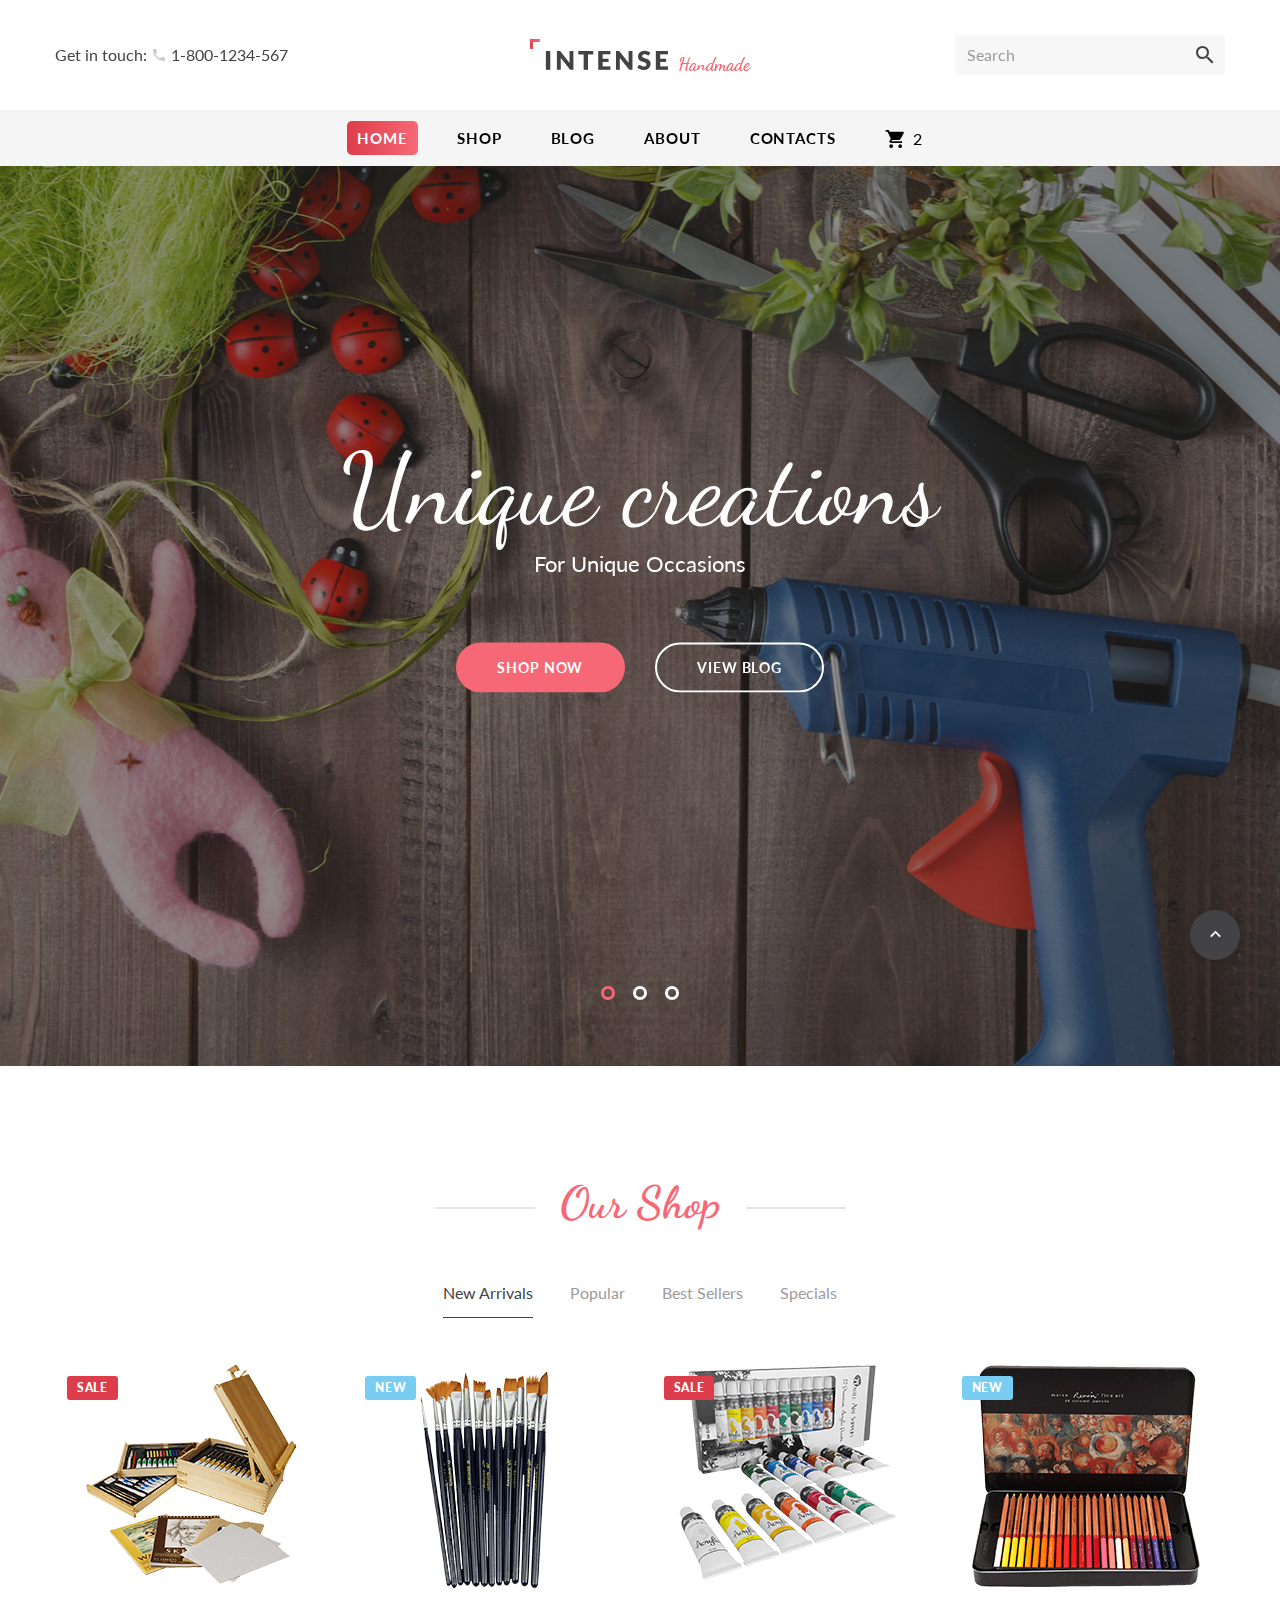
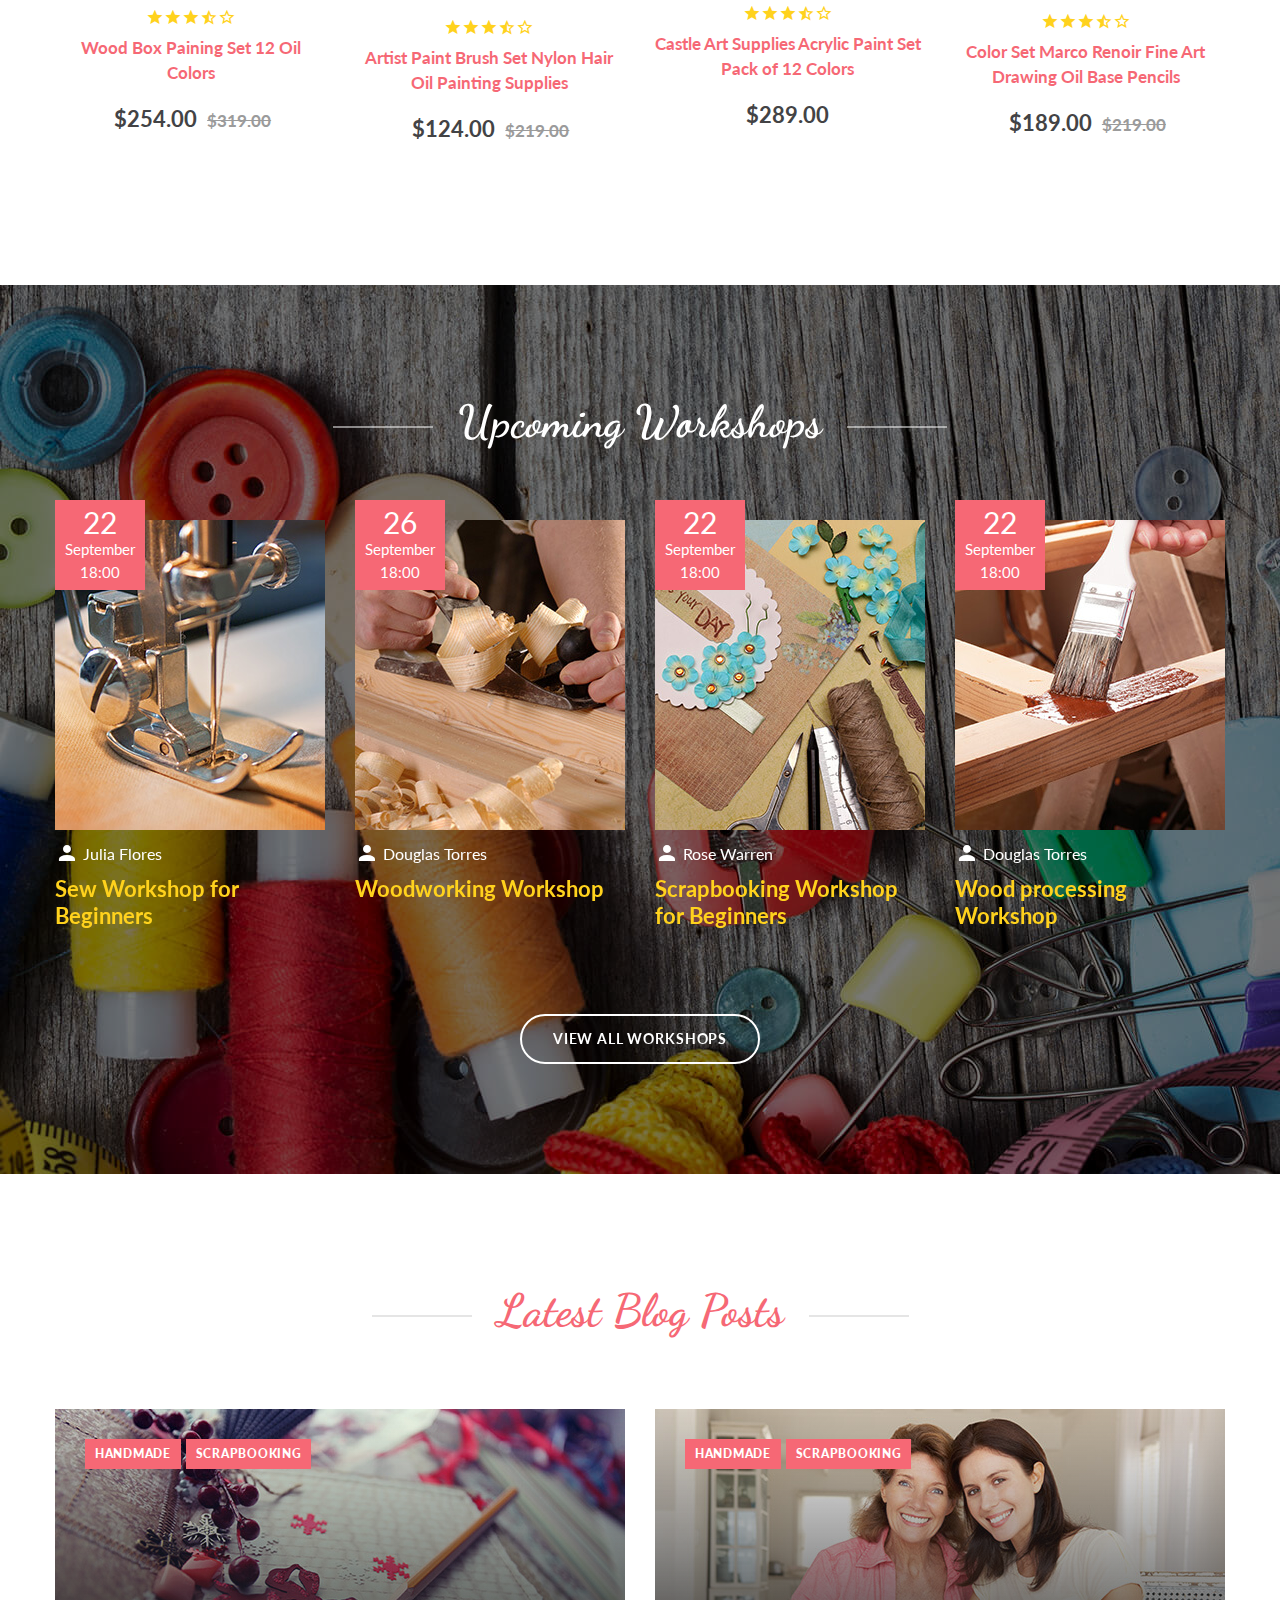
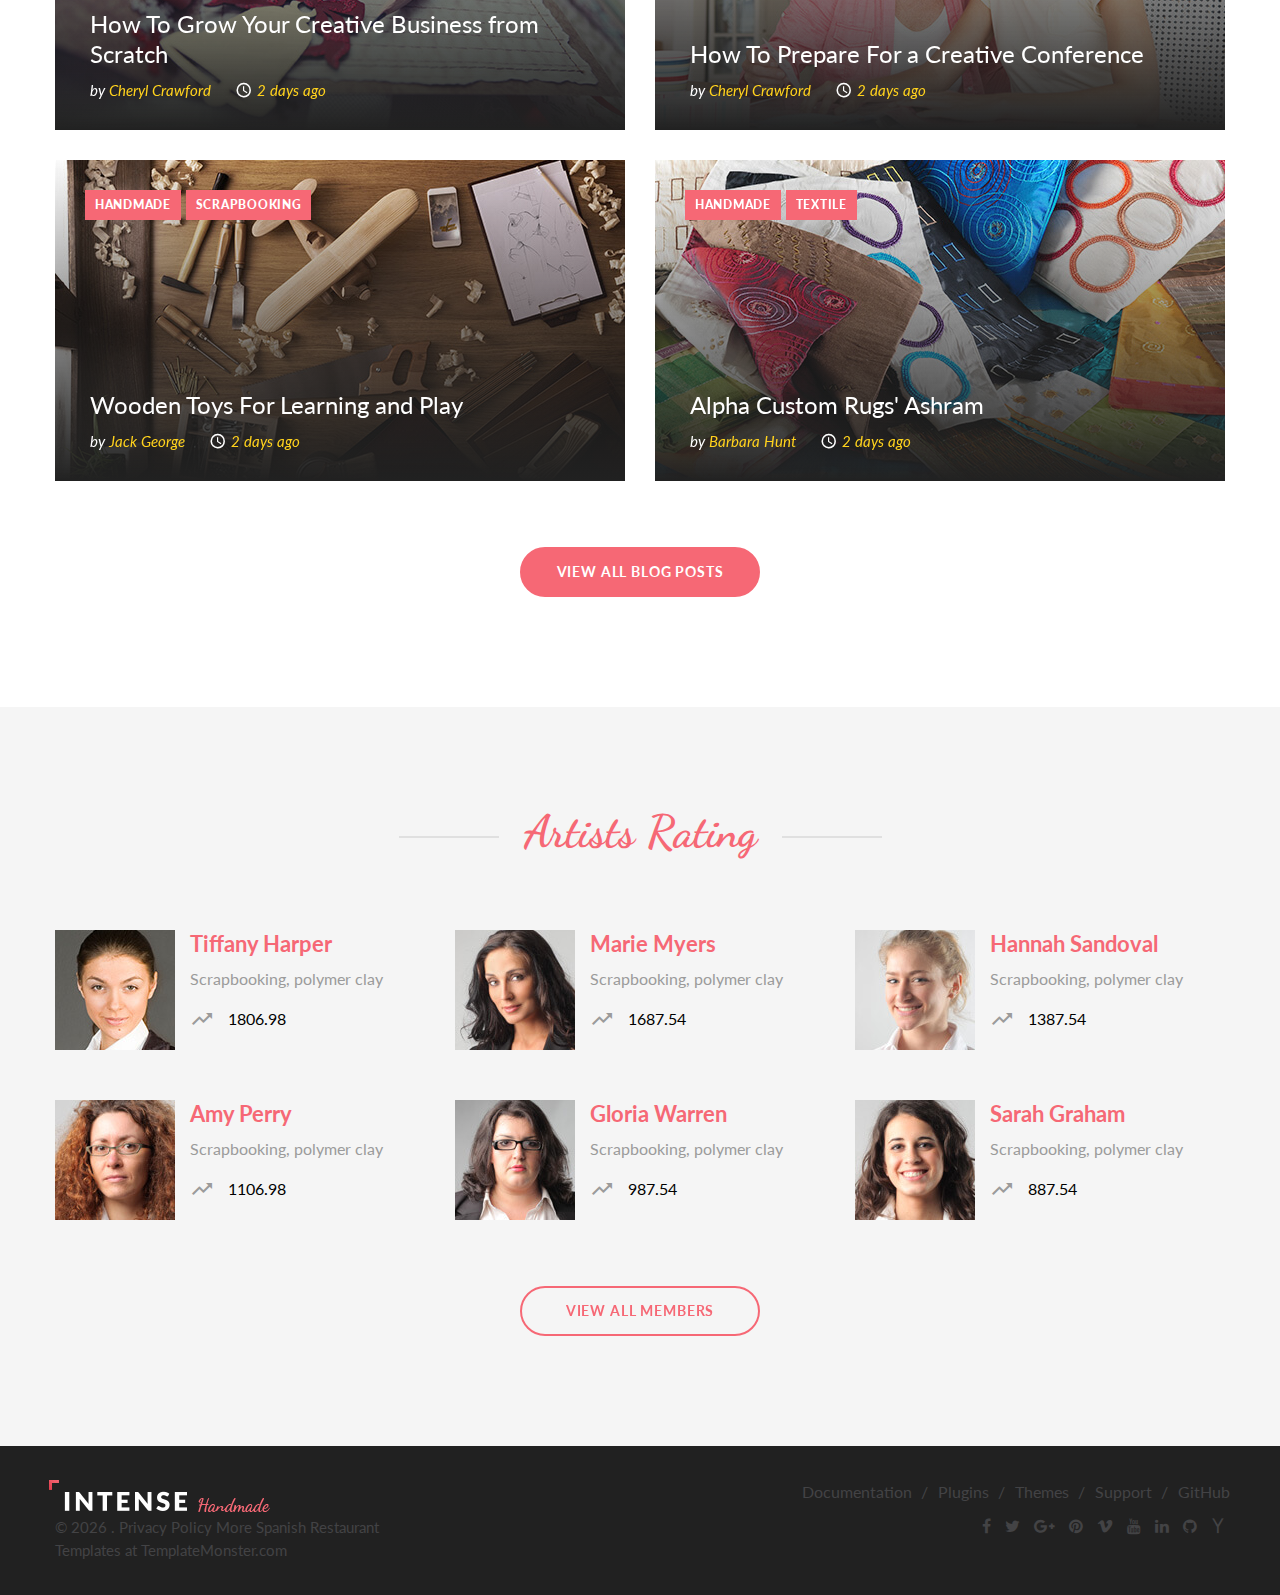
==== sandbox/public/ecommerce/index.html @ 464f5c00 "Add ecommerce sandbox template." ====
<!DOCTYPE html>
<html class="wide wow-animation smoothscroll scrollTo" lang="en">
  <head>
    <!-- Site Title-->
    <title>Intense Handmade</title>
    <meta charset="utf-8" />
    <meta name="format-detection" content="telephone=no" />
    <meta
      name="viewport"
      content="width=device-width, height=device-height, initial-scale=1.0, maximum-scale=1.0, user-scalable=0"
    />
    <meta http-equiv="X-UA-Compatible" content="IE=Edge" />
    <meta name="keywords" content="Intense web design multipurpose template" />
    <meta name="date" content="Apr 26" />

    <link rel="icon" href="images/favicon.ico" type="image/x-icon" />
    <!-- Stylesheets-->
    <link
      rel="stylesheet"
      type="text/css"
      href="//fonts.googleapis.com/css?family=Dancing+Script:700%7CLato:300,300italic,400,700,900"
    />
    <link rel="stylesheet" href="css/style.css" />
    <!--[if lt IE 10]>
      <div
        style="background: #212121; padding: 10px 0; box-shadow: 3px 3px 5px 0 rgba(0,0,0,.3); clear: both; text-align:center; position: relative; z-index:1;"
      >
        <a href="http://windows.microsoft.com/en-US/internet-explorer/"
          ><img
            src="images/ie8-panel/warning_bar_0000_us.jpg"
            border="0"
            height="42"
            width="820"
            alt="You are using an outdated browser. For a faster, safer browsing experience, upgrade for free today."
        /></a>
      </div>
      <script src="js/html5shiv.min.js"></script>
    <![endif]-->
  </head>
  <body>
    <!-- Page-->
    <div class="page text-center">
      <!-- Page Header-->
      <header class="page-head">
        <!-- RD Navbar Transparent-->
        <div class="rd-navbar-wrap">
          <nav
            class="rd-navbar rd-navbar-logo-center rd-navbar-light"
            data-md-device-layout="rd-navbar-fixed"
            data-lg-device-layout="rd-navbar-static"
            data-lg-stick-up-offset="110px"
            data-lg-auto-height="true"
            data-md-layout="rd-navbar-fixed"
            data-lg-layout="rd-navbar-static"
            data-lg-stick-up="true"
          >
            <div class="rd-navbar-inner">
              <div class="container">
                <div
                  class="rd-navbar-top-block range range-lg-center range-lg-middle"
                >
                  <div class="cell-lg-3">
                    <p class="veil reveal-lg-block">
                      Get in touch: <span class="mdi mdi-phone"></span>
                      <a href="callto:#">1-800-1234-567</a>
                    </p>
                  </div>
                  <div class="cell-lg-6 text-center">
                    <!--Navbar Brand-->
                    <div class="rd-navbar-brand">
                      <a href="../index.html"
                        ><img
                          width="221"
                          height="32"
                          src="images/logo-dark.png"
                          alt=""
                      /></a>
                    </div>
                  </div>
                  <div class="cell-lg-3">
                    <div class="form-search-wrap">
                      <!-- RD Search Form-->
                      <form
                        class="form-search rd-search"
                        action="search-results.html"
                        method="GET"
                      >
                        <div class="form-group">
                          <label
                            class="form-label form-search-label form-label-sm"
                            for="rd-navbar-form-search-widget"
                            >Search</label
                          >
                          <input
                            class="form-search-input input-sm form-control form-control-gray-lightest input-sm"
                            id="rd-navbar-form-search-widget"
                            type="text"
                            name="s"
                            autocomplete="off"
                          />
                        </div>
                        <button class="form-search-submit" type="submit">
                          <span class="mdi mdi-magnify"></span>
                        </button>
                      </form>
                    </div>
                  </div>
                </div>
                <!-- RD Navbar Panel-->
                <div class="rd-navbar-panel">
                  <!-- RD Navbar Toggle-->
                  <button
                    class="rd-navbar-toggle"
                    data-rd-navbar-toggle=".rd-navbar, .rd-navbar-nav-wrap"
                  >
                    <span></span>
                  </button>
                  <!-- RD Navbar Top Panel Toggle-->
                  <button
                    class="rd-navbar-search-toggle"
                    data-rd-navbar-toggle=".rd-navbar, .form-search-wrap"
                  >
                    <span></span>
                  </button>
                </div>
              </div>
              <div class="rd-navbar-menu-wrap">
                <div class="container">
                  <div class="rd-navbar-nav-wrap">
                    <div class="rd-navbar-mobile-scroll">
                      <!--Navbar Brand Mobile-->
                      <div class="rd-navbar-mobile-brand">
                        <a href="../index.html"
                          ><img
                            width="221"
                            height="32"
                            src="images/logo-dark.png"
                            alt=""
                        /></a>
                      </div>
                      <!-- RD Navbar Nav-->
                      <ul class="rd-navbar-nav">
                        <li class="active">
                          <a href="index.html"><span>Home</span></a>
                        </li>
                        <li>
                          <a href="shop.html"><span>Shop</span></a>
                          <ul class="rd-navbar-dropdown">
                            <li>
                              <a href="single-product.html"
                                ><span class="text-middle"
                                  >Single Product</span
                                ></a
                              >
                            </li>
                            <li>
                              <a href="checkout.html"
                                ><span class="text-middle">Checkout</span></a
                              >
                            </li>
                          </ul>
                        </li>
                        <li>
                          <a href="blog.html"><span>Blog</span></a>
                          <ul class="rd-navbar-dropdown">
                            <li>
                              <a href="blog-single-post.html"
                                ><span class="text-middle"
                                  >Single Blog Post</span
                                ></a
                              >
                            </li>
                            <li>
                              <a href="search-results.html"
                                ><span class="text-middle"
                                  >Search Results</span
                                ></a
                              >
                            </li>
                          </ul>
                        </li>
                        <li>
                          <a href="about-us.html"><span>About</span></a>
                        </li>
                        <li>
                          <a href="contacts.html"><span>Contacts</span></a>
                        </li>
                        <li class="cart">
                          <a href="shop.html"
                            ><span class="icon mdi mdi-cart text-middle"></span
                            ><span class="cart-text">Cart</span
                            ><span
                              class="cart-count big text-middle text-regular"
                              >2</span
                            ></a
                          >
                          <div
                            class="rd-navbar-dropdown rd-navbar-cart-dropdown"
                          >
                            <!--RD Navbar shop-->
                            <div class="rd-navbar-cart-wrap">
                              <ul class="rd-navbar-list-products">
                                <li>
                                  <div class="rd-navbar-product-image">
                                    <img
                                      src="images/product-02-60x60.png"
                                      alt=""
                                    />
                                  </div>
                                  <div class="rd-navbar-product-caption">
                                    <h6 class="rd-navbar-product-title">
                                      <a href="single-product.html"
                                        >Artist Paint Brush Set Nylon Hair Oil
                                        Painting Supplies</a
                                      >
                                    </h6>
                                    <p class="rd-navbar-product-price">
                                      $124.00
                                    </p>
                                  </div>
                                  <a
                                    class="mdi mdi-window-close rd-navbar-product-remove"
                                    href="#"
                                  ></a>
                                </li>
                                <li>
                                  <div class="rd-navbar-product-image">
                                    <img
                                      src="images/product-07-60x60.png"
                                      alt=""
                                    />
                                  </div>
                                  <div class="rd-navbar-product-caption">
                                    <h6 class="rd-navbar-product-title">
                                      <a href="single-product.html"
                                        >Marco 72 Colors Art Drawing Oil Base
                                        Pencils-Set</a
                                      >
                                    </h6>
                                    <p class="rd-navbar-product-price">
                                      $189.00
                                    </p>
                                  </div>
                                  <a
                                    class="mdi mdi-window-close rd-navbar-product-remove"
                                    href="#"
                                  ></a>
                                </li>
                              </ul>
                              <div class="rd-navbar-cart-total">
                                <h6 class="rd-navbar-cart-total-title">
                                  Cart subtotal
                                </h6>
                                <span class="rd-navbar-cart-total-price"
                                  >$313.00</span
                                >
                              </div>
                              <div class="text-center">
                                <a
                                  class="btn btn-rect btn-sm btn-primary btn-icon btn-icon-left"
                                  href="checkout.html"
                                  ><span class="icon mdi mdi-lock"></span>Go to
                                  checkout</a
                                >
                              </div>
                            </div>
                          </div>
                        </li>
                      </ul>
                    </div>
                  </div>
                </div>
              </div>
            </div>
          </nav>
        </div>
        <!-- Swiper-->
        <section class="section-relative">
          <div
            class="swiper-container swiper-slider"
            data-loop="true"
            data-autoplay="true"
            data-slide-effect="fade"
            data-height="100vh"
            data-dragable="false"
            data-min-height="480px"
            data-dots="true"
          >
            <div class="swiper-wrapper">
              <div
                class="swiper-slide swiper-slide-overlay-disable swiper-slide-center"
                data-slide-bg="images/home-01-1920x1028.jpg"
              ></div>
              <div
                class="swiper-slide swiper-slide-overlay-disable swiper-slide-center"
                data-slide-bg="images/home-02-1920x1028.jpg"
              ></div>
              <div
                class="swiper-slide swiper-slide-overlay-disable swiper-slide-center"
                data-slide-bg="images/home-03-1920x1028.jpg"
              ></div>
            </div>
            <!-- Swiper Pagination-->
            <div class="swiper-pagination swiper-pagination-type-2"></div>
          </div>
          <div class="section-center-absolute">
            <div class="text-extra-big text-white font-accent">
              Unique creations
            </div>
            <h5 class="text-regular text-white offset-top-10">
              For Unique Occasions
            </h5>
            <div class="shell offset-top-41 offset-sm-top-66">
              <div class="range range-xs-center">
                <div class="cell-sm-6 cell-md-5 cell-lg-4 cell-xl-5">
                  <a
                    class="btn btn-block btn-primary btn-ellipse"
                    href="shop.html"
                    >shop now</a
                  >
                </div>
                <div
                  class="cell-sm-6 cell-md-5 cell-lg-4 cell-xl-5 offset-top-20 offset-sm-top-0"
                >
                  <a
                    class="btn btn-block btn-default btn-ellipse btn-anis-effect"
                    href="blog.html"
                    >view blog</a
                  >
                </div>
              </div>
            </div>
          </div>
        </section>
      </header>
      <!-- Page Content-->
      <main class="page-content">
        <!-- Our Shop-->
        <section class="section-98 section-sm-top-110 section-sm-bottom-124">
          <div class="shell">
            <h1 class="text-between">Our Shop</h1>
            <div class="offset-top-30">
              <!-- Tabs Classic-->
              <!-- Responsive-tabs-->
              <div
                class="responsive-tabs responsive-tabs-classic"
                data-type="horizontal"
              >
                <ul
                  class="resp-tabs-list tabs-1 text-center tabs-group-default"
                  data-group="tabs-group-default"
                >
                  <li>New Arrivals</li>
                  <li>Popular</li>
                  <li>Best Sellers</li>
                  <li>Specials</li>
                </ul>
                <div
                  class="resp-tabs-container text-left tabs-group-default"
                  data-group="tabs-group-default"
                >
                  <!-- First Tab-->
                  <div>
                    <div class="range">
                      <!-- Owl First Slide-->
                      <div class="cell-sm-6 cell-md-3">
                        <!-- Product-->
                        <div class="product product-grid product-grid-type-2">
                          <!-- Product Image-->
                          <div class="product-image">
                            <img
                              class="img-responsive product-image-area"
                              src="images/product-01-210x210.png"
                              alt=""
                            />
                            <!-- Product Label--><span
                              class="product-label label-custom label-lg-custom label-rounded-custom label-danger"
                              >Sale</span
                            >
                          </div>
                          <!-- Product Rating-->
                          <div class="product-rating offset-top-20">
                            <span class="mdi mdi-star"></span
                            ><span class="mdi mdi-star"></span
                            ><span class="mdi mdi-star"></span
                            ><span class="mdi mdi-star-half"></span
                            ><span class="mdi mdi-star-outline"></span>
                          </div>
                          <!-- Product Title-->
                          <div class="product-title offset-top-4 text-primary">
                            <a class="big" href="single-product.html"
                              >Wood Box Paining Set 12 Oil Colors</a
                            >
                          </div>
                          <!-- Product price-->
                          <div class="product-price text-bold offset-top-20">
                            <span class="h5 product-price-new">$254.00</span
                            ><span class="product-price-old text-dark"
                              >$319.00</span
                            >
                          </div>
                          <div class="product-block-hover">
                            <!-- Product Add To cart--><a
                              class="btn btn-icon btn-icon-left btn-primary product-btn btn-ellipse offset-top-20"
                              href="#"
                              onclick="addToCart('UGG-BB-PUR-06');"
                              ><span class="icon mdi mdi-cart"></span>Add to
                              Cart</a
                            >
                          </div>
                        </div>
                      </div>
                      <div
                        class="cell-sm-6 cell-md-3 offset-top-41 offset-sm-top-0"
                      >
                        <!-- Product-->
                        <div class="product product-grid product-grid-type-2">
                          <!-- Product Image-->
                          <div class="product-image">
                            <img
                              class="img-responsive product-image-area"
                              src="images/product-02-232x229.png"
                              alt=""
                            />
                            <!-- Product Label--><span
                              class="product-label label-custom label-lg-custom label-rounded-custom label-info"
                              >New</span
                            >
                          </div>
                          <!-- Product Rating-->
                          <div class="product-rating offset-top-20">
                            <span class="mdi mdi-star"></span
                            ><span class="mdi mdi-star"></span
                            ><span class="mdi mdi-star"></span
                            ><span class="mdi mdi-star-half"></span
                            ><span class="mdi mdi-star-outline"></span>
                          </div>
                          <!-- Product Title-->
                          <div class="product-title offset-top-4 text-primary">
                            <a class="big" href="single-product.html"
                              >Artist Paint Brush Set Nylon Hair Oil Painting
                              Supplies</a
                            >
                          </div>
                          <!-- Product price-->
                          <div class="product-price text-bold offset-top-20">
                            <span class="h5 product-price-new">$124.00</span
                            ><span class="product-price-old text-dark"
                              >$219.00</span
                            >
                          </div>
                          <div class="product-block-hover">
                            <!-- Product Add To cart--><a
                              class="btn btn-icon btn-icon-left btn-primary product-btn btn-ellipse offset-top-20"
                              href="#"
                              onclick="addToCart('TRE-FD-SDE-89');"
                              ><span class="icon mdi mdi-cart"></span>Add to
                              Cart</a
                            >
                          </div>
                        </div>
                      </div>
                      <div
                        class="cell-sm-6 cell-md-3 offset-top-41 offset-md-top-0"
                      >
                        <!-- Product-->
                        <div class="product product-grid product-grid-type-2">
                          <!-- Product Image-->
                          <div class="product-image">
                            <img
                              class="img-responsive product-image-area"
                              src="images/product-03-217x215.png"
                              alt=""
                            />
                            <!-- Product Label--><span
                              class="product-label label-custom label-lg-custom label-rounded-custom label-danger"
                              >Sale</span
                            >
                          </div>
                          <!-- Product Rating-->
                          <div class="product-rating offset-top-20">
                            <span class="mdi mdi-star"></span
                            ><span class="mdi mdi-star"></span
                            ><span class="mdi mdi-star"></span
                            ><span class="mdi mdi-star-half"></span
                            ><span class="mdi mdi-star-outline"></span>
                          </div>
                          <!-- Product Title-->
                          <div class="product-title offset-top-4 text-primary">
                            <a class="big" href="single-product.html"
                              >Castle Art Supplies Acrylic Paint Set Pack of 12
                              Colors</a
                            >
                          </div>
                          <!-- Product price-->
                          <div class="product-price text-bold offset-top-20">
                            <span class="h5">$289.00</span>
                          </div>
                          <div class="product-block-hover">
                            <!-- Product Add To cart--><a
                              class="btn btn-icon btn-icon-left btn-primary product-btn btn-ellipse offset-top-20"
                              href="#"
                              onclick="addToCart('GDT-SS-HWU-23');"
                              ><span class="icon mdi mdi-cart"></span>Add to
                              Cart</a
                            >
                          </div>
                        </div>
                      </div>
                      <div
                        class="cell-sm-6 cell-md-3 offset-top-41 offset-md-top-0"
                      >
                        <!-- Product-->
                        <div class="product product-grid product-grid-type-2">
                          <!-- Product Image-->
                          <div class="product-image">
                            <img
                              class="img-responsive product-image-area"
                              src="images/product-04-229x223.png"
                              alt=""
                            />
                            <!-- Product Label--><span
                              class="product-label label-custom label-lg-custom label-rounded-custom label-info"
                              >New</span
                            >
                          </div>
                          <!-- Product Rating-->
                          <div class="product-rating offset-top-20">
                            <span class="mdi mdi-star"></span
                            ><span class="mdi mdi-star"></span
                            ><span class="mdi mdi-star"></span
                            ><span class="mdi mdi-star-half"></span
                            ><span class="mdi mdi-star-outline"></span>
                          </div>
                          <!-- Product Title-->
                          <div class="product-title offset-top-4 text-primary">
                            <a class="big" href="single-product.html"
                              >Color Set Marco Renoir Fine Art Drawing Oil Base
                              Pencils</a
                            >
                          </div>
                          <!-- Product price-->
                          <div class="product-price text-bold offset-top-20">
                            <span class="h5 product-price-new">$189.00</span
                            ><span class="product-price-old text-dark"
                              >$219.00</span
                            >
                          </div>
                          <div class="product-block-hover">
                            <!-- Product Add To cart--><a
                              class="btn btn-icon btn-icon-left btn-primary product-btn btn-ellipse offset-top-20"
                              href="#"
                              onclick="addToCart('TRE-FD-SDE-89');"
                              ><span class="icon mdi mdi-cart"></span>Add to
                              Cart</a
                            >
                          </div>
                        </div>
                      </div>
                    </div>
                  </div>
                  <div>
                    <div class="range">
                      <div class="cell-sm-6 cell-md-3">
                        <!-- Product-->
                        <div class="product product-grid product-grid-type-2">
                          <!-- Product Image-->
                          <div class="product-image">
                            <img
                              class="img-responsive product-image-area"
                              src="images/product-04-229x223.png"
                              alt=""
                            />
                            <!-- Product Label--><span
                              class="product-label label-custom label-lg-custom label-rounded-custom label-info"
                              >New</span
                            >
                          </div>
                          <!-- Product Rating-->
                          <div class="product-rating offset-top-20">
                            <span class="mdi mdi-star"></span
                            ><span class="mdi mdi-star"></span
                            ><span class="mdi mdi-star"></span
                            ><span class="mdi mdi-star-half"></span
                            ><span class="mdi mdi-star-outline"></span>
                          </div>
                          <!-- Product Title-->
                          <div class="product-title offset-top-4 text-primary">
                            <a class="big" href="single-product.html"
                              >Color Set Marco Renoir Fine Art Drawing Oil Base
                              Pencils</a
                            >
                          </div>
                          <!-- Product price-->
                          <div class="product-price text-bold offset-top-20">
                            <span class="h5 product-price-new">$189.00</span
                            ><span class="product-price-old text-dark"
                              >$219.00</span
                            >
                          </div>
                          <div class="product-block-hover">
                            <!-- Product Add To cart--><a
                              class="btn btn-icon btn-icon-left btn-primary product-btn btn-ellipse offset-top-20"
                              href="#"
                              onclick="addToCart('SDS-QW-LJH-12');"
                              ><span class="icon mdi mdi-cart"></span>Add to
                              Cart</a
                            >
                          </div>
                        </div>
                      </div>
                      <div
                        class="cell-sm-6 cell-md-3 offset-top-41 offset-sm-top-0"
                      >
                        <!-- Product-->
                        <div class="product product-grid product-grid-type-2">
                          <!-- Product Image-->
                          <div class="product-image">
                            <img
                              class="img-responsive product-image-area"
                              src="images/product-02-232x229.png"
                              alt=""
                            />
                            <!-- Product Label--><span
                              class="product-label label-custom label-lg-custom label-rounded-custom label-info"
                              >New</span
                            >
                          </div>
                          <!-- Product Rating-->
                          <div class="product-rating offset-top-20">
                            <span class="mdi mdi-star"></span
                            ><span class="mdi mdi-star"></span
                            ><span class="mdi mdi-star"></span
                            ><span class="mdi mdi-star-half"></span
                            ><span class="mdi mdi-star-outline"></span>
                          </div>
                          <!-- Product Title-->
                          <div class="product-title offset-top-4 text-primary">
                            <a class="big" href="single-product.html"
                              >Artist Paint Brush Set Nylon Hair Oil Painting
                              Supplies</a
                            >
                          </div>
                          <!-- Product price-->
                          <div class="product-price text-bold offset-top-20">
                            <span class="h5 product-price-new">$124.00</span
                            ><span class="product-price-old text-dark"
                              >$219.00</span
                            >
                          </div>
                          <div class="product-block-hover">
                            <!-- Product Add To cart--><a
                              class="btn btn-icon btn-icon-left btn-primary product-btn btn-ellipse offset-top-20"
                              href="#"
                              onclick="addToCart('NND-WW-QW-345');"
                              ><span class="icon mdi mdi-cart"></span>Add to
                              Cart</a
                            >
                          </div>
                        </div>
                      </div>
                    </div>
                  </div>
                  <div>
                    <div class="range">
                      <div class="cell-sm-6 cell-md-3">
                        <!-- Product-->
                        <div class="product product-grid product-grid-type-2">
                          <!-- Product Image-->
                          <div class="product-image">
                            <img
                              class="img-responsive product-image-area"
                              src="images/product-01-210x210.png"
                              alt=""
                            />
                            <!-- Product Label--><span
                              class="product-label label-custom label-lg-custom label-rounded-custom label-danger"
                              >Sale</span
                            >
                          </div>
                          <!-- Product Rating-->
                          <div class="product-rating offset-top-20">
                            <span class="mdi mdi-star"></span
                            ><span class="mdi mdi-star"></span
                            ><span class="mdi mdi-star"></span
                            ><span class="mdi mdi-star-half"></span
                            ><span class="mdi mdi-star-outline"></span>
                          </div>
                          <!-- Product Title-->
                          <div class="product-title offset-top-4 text-primary">
                            <a class="big" href="single-product.html"
                              >Wood Box Paining Set 12 Oil Colors</a
                            >
                          </div>
                          <!-- Product price-->
                          <div class="product-price text-bold offset-top-20">
                            <span class="h5 product-price-new">$254.00</span
                            ><span class="product-price-old text-dark"
                              >$319.00</span
                            >
                          </div>
                          <div class="product-block-hover">
                            <!-- Product Add To cart--><a
                              class="btn btn-icon btn-icon-left btn-primary product-btn btn-ellipse offset-top-20"
                              href="#"
                              onclick="addToCart('FFD-LK-AA-55');"
                              ><span class="icon mdi mdi-cart"></span>Add to
                              Cart</a
                            >
                          </div>
                        </div>
                      </div>
                      <div
                        class="cell-sm-6 cell-md-3 offset-top-41 offset-sm-top-0"
                      >
                        <!-- Product-->
                        <div class="product product-grid product-grid-type-2">
                          <!-- Product Image-->
                          <div class="product-image">
                            <img
                              class="img-responsive product-image-area"
                              src="images/product-03-217x215.png"
                              alt=""
                            />
                            <!-- Product Label--><span
                              class="product-label label-custom label-lg-custom label-rounded-custom label-danger"
                              >Sale</span
                            >
                          </div>
                          <!-- Product Rating-->
                          <div class="product-rating offset-top-20">
                            <span class="mdi mdi-star"></span
                            ><span class="mdi mdi-star"></span
                            ><span class="mdi mdi-star"></span
                            ><span class="mdi mdi-star-half"></span
                            ><span class="mdi mdi-star-outline"></span>
                          </div>
                          <!-- Product Title-->
                          <div class="product-title offset-top-4 text-primary">
                            <a class="big" href="single-product.html"
                              >Castle Art Supplies Acrylic Paint Set Pack of 12
                              Colors</a
                            >
                          </div>
                          <!-- Product price-->
                          <div class="product-price text-bold offset-top-20">
                            <span class="h5">$289.00</span>
                          </div>
                          <div class="product-block-hover">
                            <!-- Product Add To cart--><a
                              class="btn btn-icon btn-icon-left btn-primary product-btn btn-ellipse offset-top-20"
                              href="#"
                              onclick="addToCart('GHH-LI-MM-124');"
                              ><span class="icon mdi mdi-cart"></span>Add to
                              Cart</a
                            >
                          </div>
                        </div>
                      </div>
                    </div>
                  </div>
                  <div>
                    <div class="range">
                      <div class="cell-sm-6 cell-md-3">
                        <!-- Product-->
                        <div class="product product-grid product-grid-type-2">
                          <!-- Product Image-->
                          <div class="product-image">
                            <img
                              class="img-responsive product-image-area"
                              src="images/product-02-232x229.png"
                              alt=""
                            />
                            <!-- Product Label--><span
                              class="product-label label-custom label-lg-custom label-rounded-custom label-info"
                              >New</span
                            >
                          </div>
                          <!-- Product Rating-->
                          <div class="product-rating offset-top-20">
                            <span class="mdi mdi-star"></span
                            ><span class="mdi mdi-star"></span
                            ><span class="mdi mdi-star"></span
                            ><span class="mdi mdi-star-half"></span
                            ><span class="mdi mdi-star-outline"></span>
                          </div>
                          <!-- Product Title-->
                          <div class="product-title offset-top-4 text-primary">
                            <a class="big" href="single-product.html"
                              >Artist Paint Brush Set Nylon Hair Oil Painting
                              Supplies</a
                            >
                          </div>
                          <!-- Product price-->
                          <div class="product-price text-bold offset-top-20">
                            <span class="h5 product-price-new">$124.00</span
                            ><span class="product-price-old text-dark"
                              >$219.00</span
                            >
                          </div>
                          <div class="product-block-hover">
                            <!-- Product Add To cart--><a
                              class="btn btn-icon btn-icon-left btn-primary product-btn btn-ellipse offset-top-20"
                              href="#"
                              onclick="addToCart('LLKD-DW-HH-888');"
                              ><span class="icon mdi mdi-cart"></span>Add to
                              Cart</a
                            >
                          </div>
                        </div>
                      </div>
                    </div>
                  </div>
                </div>
              </div>
            </div>
          </div>
        </section>
        <!-- Classic Thumbnail-->
        <!-- Classic Gallery Carousel-->
        <!-- Classic Thumbnail-->
        <!-- Embed Video-->
        <!-- Classic Soundcloud Player-->
        <!-- Upcoming Workshops-->
        <section class="context-dark">
          <div
            class="parallax-container"
            data-parallax-img="images/home-04-1920x1230.jpg"
          >
            <div class="parallax-content">
              <div class="bg-overlay-gray-darkest">
                <div class="shell section-98 section-sm-110">
                  <h1 class="text-between text-white">Upcoming Workshops</h1>
                  <div class="range range-xs-center">
                    <div class="cell-sm-6 cell-md-5 cell-lg-3">
                      <!-- Post Event-->
                      <article class="post post-event-type-2">
                        <!-- Post media-->
                        <header class="post-media">
                          <a href="#"
                            ><img
                              src="images/home-05-270x310.jpg"
                              width="270"
                              height="310"
                              alt=""/><span
                              class="icon fa fa-info-circle"
                            ></span
                          ></a>
                        </header>
                        <!-- Post content-->
                        <section class="post-content text-left offset-top-10">
                          <!-- Post Body-->
                          <div class="post-body">
                            <div
                              class="icon icon-xxs mdi mdi-account text-middle"
                            ></div>
                            <span class="text-middle">Julia Flores</span>
                            <!-- Post Title-->
                            <h5 class="offset-top-10">
                              <a href="#">Sew Workshop for Beginners</a>
                            </h5>
                            <!-- Post meta-->
                            <div class="post-meta context-dark">
                              <time datetime="2016-01-01"
                                ><span class="post-meta-day">22</span
                                ><span class="post-meta-month offset-top-4"
                                  >September</span
                                ><span class="post-meta-time">18:00</span></time
                              >
                            </div>
                          </div>
                        </section>
                      </article>
                    </div>
                    <div
                      class="cell-sm-6 cell-md-5 cell-lg-3 offset-top-41 offset-sm-top-0"
                    >
                      <!-- Post Event-->
                      <article class="post post-event-type-2">
                        <!-- Post media-->
                        <header class="post-media">
                          <a href="#"
                            ><img
                              src="images/home-06-270x310.jpg"
                              width="270"
                              height="310"
                              alt=""/><span
                              class="icon fa fa-info-circle"
                            ></span
                          ></a>
                        </header>
                        <!-- Post content-->
                        <section class="post-content text-left offset-top-10">
                          <!-- Post Body-->
                          <div class="post-body">
                            <div
                              class="icon icon-xxs mdi mdi-account text-middle"
                            ></div>
                            <span class="text-middle">Douglas Torres</span>
                            <!-- Post Title-->
                            <h5 class="offset-top-10">
                              <a href="#">Woodworking Workshop</a>
                            </h5>
                            <!-- Post meta-->
                            <div class="post-meta context-dark">
                              <time datetime="2016-01-01"
                                ><span class="post-meta-day">26</span
                                ><span class="post-meta-month offset-top-4"
                                  >September</span
                                ><span class="post-meta-time">18:00</span></time
                              >
                            </div>
                          </div>
                        </section>
                      </article>
                    </div>
                    <div
                      class="range-spacer veil reveal-sm-block veil-lg offset-top-41"
                    ></div>
                    <div
                      class="cell-sm-6 cell-md-5 cell-lg-3 offset-top-41 offset-sm-top-0"
                    >
                      <!-- Post Event-->
                      <article class="post post-event-type-2">
                        <!-- Post media-->
                        <header class="post-media">
                          <a href="#"
                            ><img
                              src="images/home-07-270x310.jpg"
                              width="270"
                              height="310"
                              alt=""/><span
                              class="icon fa fa-info-circle"
                            ></span
                          ></a>
                        </header>
                        <!-- Post content-->
                        <section class="post-content text-left offset-top-10">
                          <!-- Post Body-->
                          <div class="post-body">
                            <div
                              class="icon icon-xxs mdi mdi-account text-middle"
                            ></div>
                            <span class="text-middle">Rose Warren</span>
                            <!-- Post Title-->
                            <h5 class="offset-top-10">
                              <a href="#"
                                >Scrapbooking Workshop for Beginners</a
                              >
                            </h5>
                            <!-- Post meta-->
                            <div class="post-meta context-dark">
                              <time datetime="2016-01-01"
                                ><span class="post-meta-day">22</span
                                ><span class="post-meta-month offset-top-4"
                                  >September</span
                                ><span class="post-meta-time">18:00</span></time
                              >
                            </div>
                          </div>
                        </section>
                      </article>
                    </div>
                    <div
                      class="cell-sm-6 cell-md-5 cell-lg-3 offset-top-41 offset-sm-top-0"
                    >
                      <!-- Post Event-->
                      <article class="post post-event-type-2">
                        <!-- Post media-->
                        <header class="post-media">
                          <a href="#"
                            ><img
                              src="images/home-08-270x310.jpg"
                              width="270"
                              height="310"
                              alt=""/><span
                              class="icon fa fa-info-circle"
                            ></span
                          ></a>
                        </header>
                        <!-- Post content-->
                        <section class="post-content text-left offset-top-10">
                          <!-- Post Body-->
                          <div class="post-body">
                            <div
                              class="icon icon-xxs mdi mdi-account text-middle"
                            ></div>
                            <span class="text-middle">Douglas Torres</span>
                            <!-- Post Title-->
                            <h5 class="offset-top-10">
                              <a href="#">Wood processing Workshop</a>
                            </h5>
                            <!-- Post meta-->
                            <div class="post-meta context-dark">
                              <time datetime="2016-01-01"
                                ><span class="post-meta-day">22</span
                                ><span class="post-meta-month offset-top-4"
                                  >September</span
                                ><span class="post-meta-time">18:00</span></time
                              >
                            </div>
                          </div>
                        </section>
                      </article>
                    </div>
                  </div>
                  <div class="range range-xs-center offset-top-66">
                    <div
                      class="cell-xs-10 cell-sm-6 cell-md-5 cell-lg-4 inset-left-50 inset-xs-left-80 inset-right-50 inset-xs-right-80"
                    >
                      <a class="btn btn-block btn-default btn-ellipse" href="#"
                        >view all workshops</a
                      >
                    </div>
                  </div>
                </div>
              </div>
            </div>
          </div>
        </section>
        <!-- Latest Blog Posts-->
        <section class="section-98 section-sm-110">
          <div class="shell">
            <h1 class="text-between">Latest Blog Posts</h1>
            <div class="range range-xs-center">
              <div class="cell-sm-10 cell-md-6">
                <!-- Post Boxed--><a
                  class="reveal-block"
                  href="blog-single-post.html"
                >
                  <div class="post post-boxed">
                    <!-- Post media-->
                    <header class="post-media">
                      <img
                        class="img-responsive"
                        width="570"
                        height="321"
                        src="images/post-01-570x321.jpg"
                        alt=""
                      />
                    </header>
                    <!-- Post content-->
                    <section class="post-content text-left">
                      <div class="post-tags group-xs">
                        <span class="label-custom label-lg-custom label-primary"
                          >Handmade</span
                        ><span
                          class="label-custom label-lg-custom label-primary"
                          >Scrapbooking</span
                        >
                      </div>
                      <div class="post-body">
                        <!-- Post Title-->
                        <div class="post-title">
                          <h4 class="text-regular">
                            How To Grow Your Creative Business from Scratch
                          </h4>
                        </div>
                        <div class="post-meta small">
                          <ul class="list-inline list-inline-sm p">
                            <li class="text-italic text-middle">
                              by&nbsp;<span class="text-warning"
                                >Cheryl Crawford</span
                              >
                            </li>
                            <li>
                              <span
                                class="text-middle icon-xxs mdi mdi-clock"
                              ></span>
                              <time
                                class="text-italic text-warning text-middle"
                                datetime="2016-01-01"
                                >2 days ago</time
                              >
                            </li>
                          </ul>
                        </div>
                      </div>
                    </section>
                  </div></a
                >
              </div>
              <div
                class="cell-sm-10 cell-md-6 offset-top-66 offset-sm-top-30 offset-md-top-0"
              >
                <!-- Post Boxed--><a
                  class="reveal-block"
                  href="blog-single-post.html"
                >
                  <div class="post post-boxed">
                    <!-- Post media-->
                    <header class="post-media">
                      <img
                        class="img-responsive"
                        width="570"
                        height="321"
                        src="images/post-02-570x321.jpg"
                        alt=""
                      />
                    </header>
                    <!-- Post content-->
                    <section class="post-content text-left">
                      <div class="post-tags group-xs">
                        <span class="label-custom label-lg-custom label-primary"
                          >Handmade</span
                        ><span
                          class="label-custom label-lg-custom label-primary"
                          >Scrapbooking</span
                        >
                      </div>
                      <div class="post-body">
                        <!-- Post Title-->
                        <div class="post-title">
                          <h4 class="text-regular">
                            How To Prepare For a Creative Conference
                          </h4>
                        </div>
                        <div class="post-meta small">
                          <ul class="list-inline list-inline-sm p">
                            <li class="text-italic text-middle">
                              by&nbsp;<span class="text-warning"
                                >Cheryl Crawford</span
                              >
                            </li>
                            <li>
                              <span
                                class="text-middle icon-xxs mdi mdi-clock"
                              ></span>
                              <time
                                class="text-italic text-warning text-middle"
                                datetime="2016-01-01"
                                >2 days ago</time
                              >
                            </li>
                          </ul>
                        </div>
                      </div>
                    </section>
                  </div></a
                >
              </div>
              <div
                class="range-spacer veil reveal-md-block offset-top-30"
              ></div>
              <div
                class="cell-sm-10 cell-md-6 offset-top-66 offset-sm-top-30 offset-md-top-0"
              >
                <!-- Post Boxed--><a
                  class="reveal-block"
                  href="blog-single-post.html"
                >
                  <div class="post post-boxed">
                    <!-- Post media-->
                    <header class="post-media">
                      <img
                        class="img-responsive"
                        width="570"
                        height="321"
                        src="images/post-03-570x321.jpg"
                        alt=""
                      />
                    </header>
                    <!-- Post content-->
                    <section class="post-content text-left">
                      <div class="post-tags group-xs">
                        <span class="label-custom label-lg-custom label-primary"
                          >Handmade</span
                        ><span
                          class="label-custom label-lg-custom label-primary"
                          >Scrapbooking</span
                        >
                      </div>
                      <div class="post-body">
                        <!-- Post Title-->
                        <div class="post-title">
                          <h4 class="text-regular">
                            Wooden Toys For Learning and Play
                          </h4>
                        </div>
                        <div class="post-meta small">
                          <ul class="list-inline list-inline-sm p">
                            <li class="text-italic text-middle">
                              by&nbsp;<span class="text-warning"
                                >Jack George</span
                              >
                            </li>
                            <li>
                              <span
                                class="text-middle icon-xxs mdi mdi-clock"
                              ></span>
                              <time
                                class="text-italic text-warning text-middle"
                                datetime="2016-01-01"
                                >2 days ago</time
                              >
                            </li>
                          </ul>
                        </div>
                      </div>
                    </section>
                  </div></a
                >
              </div>
              <div
                class="cell-sm-10 cell-md-6 offset-top-66 offset-sm-top-30 offset-md-top-0"
              >
                <!-- Post Boxed--><a
                  class="reveal-block"
                  href="blog-single-post.html"
                >
                  <div class="post post-boxed">
                    <!-- Post media-->
                    <header class="post-media">
                      <img
                        class="img-responsive"
                        width="570"
                        height="321"
                        src="images/post-04-570x321.jpg"
                        alt=""
                      />
                    </header>
                    <!-- Post content-->
                    <section class="post-content text-left">
                      <div class="post-tags group-xs">
                        <span class="label-custom label-lg-custom label-primary"
                          >Handmade</span
                        ><span
                          class="label-custom label-lg-custom label-primary"
                          >Textile</span
                        >
                      </div>
                      <div class="post-body">
                        <!-- Post Title-->
                        <div class="post-title">
                          <h4 class="text-regular">
                            Alpha Custom Rugs' Ashram
                          </h4>
                        </div>
                        <div class="post-meta small">
                          <ul class="list-inline list-inline-sm p">
                            <li class="text-italic text-middle">
                              by&nbsp;<span class="text-warning"
                                >Barbara Hunt</span
                              >
                            </li>
                            <li>
                              <span
                                class="text-middle icon-xxs mdi mdi-clock"
                              ></span>
                              <time
                                class="text-italic text-warning text-middle"
                                datetime="2016-01-01"
                                >2 days ago</time
                              >
                            </li>
                          </ul>
                        </div>
                      </div>
                    </section>
                  </div></a
                >
              </div>
              <div class="range range-xs-center offset-top-66">
                <div
                  class="cell-xs-10 cell-sm-6 cell-md-5 cell-lg-4 inset-left-50 inset-xs-left-80 inset-right-50 inset-xs-right-80"
                >
                  <a
                    class="btn btn-block btn-primary btn-ellipse"
                    href="blog.html"
                    >view all blog posts</a
                  >
                </div>
              </div>
            </div>
          </div>
        </section>
        <!-- Artists Rating-->
        <section class="section-top-98 section-sm-110 bg-lighter">
          <div class="shell">
            <h1 class="text-between">Artists Rating</h1>
            <div class="range range-xs-center">
              <div class="cell-md-10 cell-lg-12">
                <div class="range text-sm-left">
                  <div class="cell-xs-6 cell-lg-4">
                    <div
                      class="unit unit-sm unit-sm-horizontal unit-spacing-xs"
                    >
                      <div class="unit-left">
                        <img
                          src="images/user-tiffany-harper-120x120.jpg"
                          width="120"
                          height="120"
                          alt="Tiffany Harper"
                        />
                      </div>
                      <div class="unit-body">
                        <div>
                          <h5 class="text-primary">
                            <a href="#">Tiffany Harper</a>
                          </h5>
                        </div>
                        <div class="offset-top-10">
                          <div class="text-dark offset-top-0">
                            Scrapbooking, polymer clay
                          </div>
                        </div>
                        <div class="offset-top-14">
                          <div
                            class="icon icon-xxs mdi mdi-trending-up text-dark text-middle"
                          ></div>
                          <span class="text-darkest text-middle inset-left-10"
                            >1806.98</span
                          >
                        </div>
                      </div>
                    </div>
                  </div>
                  <div
                    class="cell-xs-6 cell-lg-4 offset-top-41 offset-xs-top-0"
                  >
                    <div
                      class="unit unit-sm unit-sm-horizontal unit-spacing-xs"
                    >
                      <div class="unit-left">
                        <img
                          src="images/user-marie-myers-120x120.jpg"
                          width="120"
                          height="120"
                          alt="Marie Myers"
                        />
                      </div>
                      <div class="unit-body">
                        <div>
                          <h5 class="text-primary">
                            <a href="#">Marie Myers</a>
                          </h5>
                        </div>
                        <div class="offset-top-10">
                          <div class="text-dark offset-top-0">
                            Scrapbooking, polymer clay
                          </div>
                        </div>
                        <div class="offset-top-14">
                          <div
                            class="icon icon-xxs mdi mdi-trending-up text-dark text-middle"
                          ></div>
                          <span class="text-darkest text-middle inset-left-10"
                            >1687.54</span
                          >
                        </div>
                      </div>
                    </div>
                  </div>
                  <div
                    class="cell-xs-6 cell-lg-4 offset-top-41 offset-lg-top-0"
                  >
                    <div
                      class="unit unit-sm unit-sm-horizontal unit-spacing-xs"
                    >
                      <div class="unit-left">
                        <img
                          src="images/user-hannah-sandoval-120x120.jpg"
                          width="120"
                          height="120"
                          alt="Hannah Sandoval"
                        />
                      </div>
                      <div class="unit-body">
                        <div>
                          <h5 class="text-primary">
                            <a href="#">Hannah Sandoval</a>
                          </h5>
                        </div>
                        <div class="offset-top-10">
                          <div class="text-dark offset-top-0">
                            Scrapbooking, polymer clay
                          </div>
                        </div>
                        <div class="offset-top-14">
                          <div
                            class="icon icon-xxs mdi mdi-trending-up text-dark text-middle"
                          ></div>
                          <span class="text-darkest text-middle inset-left-10"
                            >1387.54</span
                          >
                        </div>
                      </div>
                    </div>
                  </div>
                  <!-- Next Range-->
                  <div
                    class="range-spacer veil reveal-lg-block offset-top-50"
                  ></div>
                  <div
                    class="cell-xs-6 cell-lg-4 offset-top-41 offset-lg-top-0"
                  >
                    <div
                      class="unit unit-sm unit-sm-horizontal unit-spacing-xs"
                    >
                      <div class="unit-left">
                        <img
                          src="images/user-amy-perry-120x120.jpg"
                          width="120"
                          height="120"
                          alt="Amy Perry"
                        />
                      </div>
                      <div class="unit-body">
                        <div>
                          <h5 class="text-primary">
                            <a href="#">Amy Perry</a>
                          </h5>
                        </div>
                        <div class="offset-top-10">
                          <div class="text-dark offset-top-0">
                            Scrapbooking, polymer clay
                          </div>
                        </div>
                        <div class="offset-top-14">
                          <div
                            class="icon icon-xxs mdi mdi-trending-up text-dark text-middle"
                          ></div>
                          <span class="text-darkest text-middle inset-left-10"
                            >1106.98</span
                          >
                        </div>
                      </div>
                    </div>
                  </div>
                  <div
                    class="cell-xs-6 cell-lg-4 offset-top-41 offset-lg-top-0"
                  >
                    <div
                      class="unit unit-sm unit-sm-horizontal unit-spacing-xs"
                    >
                      <div class="unit-left">
                        <img
                          src="images/user-gloria-warren-120x120.jpg"
                          width="120"
                          height="120"
                          alt="Gloria Warren"
                        />
                      </div>
                      <div class="unit-body">
                        <div>
                          <h5 class="text-primary">
                            <a href="#">Gloria Warren</a>
                          </h5>
                        </div>
                        <div class="offset-top-10">
                          <div class="text-dark offset-top-0">
                            Scrapbooking, polymer clay
                          </div>
                        </div>
                        <div class="offset-top-14">
                          <div
                            class="icon icon-xxs mdi mdi-trending-up text-dark text-middle"
                          ></div>
                          <span class="text-darkest text-middle inset-left-10"
                            >987.54</span
                          >
                        </div>
                      </div>
                    </div>
                  </div>
                  <div
                    class="cell-xs-6 cell-lg-4 offset-top-41 offset-lg-top-0"
                  >
                    <div
                      class="unit unit-sm unit-sm-horizontal unit-spacing-xs"
                    >
                      <div class="unit-left">
                        <img
                          src="images/user-sarah-graham-120x120.jpg"
                          width="120"
                          height="120"
                          alt="Sarah Graham"
                        />
                      </div>
                      <div class="unit-body">
                        <div>
                          <h5 class="text-primary">
                            <a href="#">Sarah Graham</a>
                          </h5>
                        </div>
                        <div class="offset-top-10">
                          <div class="text-dark offset-top-0">
                            Scrapbooking, polymer clay
                          </div>
                        </div>
                        <div class="offset-top-14">
                          <div
                            class="icon icon-xxs mdi mdi-trending-up text-dark text-middle"
                          ></div>
                          <span class="text-darkest text-middle inset-left-10"
                            >887.54</span
                          >
                        </div>
                      </div>
                    </div>
                  </div>
                </div>
              </div>
            </div>
            <div class="range range-xs-center offset-top-66">
              <div
                class="cell-xs-10 cell-sm-6 cell-md-5 cell-lg-4 inset-left-50 inset-xs-left-80 inset-right-50 inset-xs-right-80"
              >
                <a class="btn btn-block btn-default btn-ellipse" href="#"
                  >view all members</a
                >
              </div>
            </div>
          </div>
        </section>
      </main>
      <!-- Page Footers-->
      <!-- Footer variant 4-->
      <footer
        class="section-relative section-34 page-footer bg-gray-base context-dark"
      >
        <div class="shell">
          <div class="range range-sm-center text-lg-left">
            <div class="cell-sm-12">
              <div class="range range-xs-center">
                <div class="cell-xs-12 cell-md-8 cell-md-push-2 text-md-right">
                  <div>
                    <ul
                      class="list-inline list-inline-dashed p text-darker list-inline-md list-inline-dashed-wide"
                    >
                      <li><a href="#">Documentation</a></li>
                      <li><a href="#">Plugins</a></li>
                      <li><a href="#">Themes</a></li>
                      <li><a href="#">Support</a></li>
                      <li><a href="#">GitHub</a></li>
                    </ul>
                  </div>
                  <ul
                    class="list-inline list-inline-white offset-top-10 text-darker"
                  >
                    <li><a class="fa fa-facebook" href="#"></a></li>
                    <li><a class="fa fa-twitter" href="#"></a></li>
                    <li><a class="fa fa-google-plus" href="#"></a></li>
                    <li><a class="fa fa-pinterest" href="#"></a></li>
                    <li><a class="fa fa-vimeo" href="#"></a></li>
                    <li><a class="fa fa-youtube" href="#"></a></li>
                    <li><a class="fa fa-linkedin" href="#"></a></li>
                    <li><a class="fa fa-github" href="#"></a></li>
                    <li><a class="fa fa-yahoo" href="#"></a></li>
                  </ul>
                </div>
                <div
                  class="cell-xs-12 cell-md-4 cell-md-push-1 offset-top-34 offset-md-top-0"
                >
                  <!-- Footer brand-->
                  <div class="footer-brand">
                    <a href="index.html"
                      ><img
                        width="221"
                        height="32"
                        style="margin-left: -6px;"
                        src="images/logo-light.png"
                        alt=""
                    /></a>
                  </div>
                  <p class="small text-darker offset-top-4">
                    &copy; <span id="copyright-year"></span> .
                    <a href="privacy.html">Privacy Policy</a> More
                    <a
                      rel="nofollow"
                      href="http://www.templatemonster.com/category.php?category=153&type=1"
                      target="_blank"
                      >Spanish Restaurant Templates at TemplateMonster.com</a
                    >
                  </p>
                </div>
              </div>
            </div>
          </div>
        </div>
      </footer>
    </div>
    <!-- Global Mailform Output-->
    <div class="snackbars" id="form-output-global"></div>
    <!-- PhotoSwipe Gallery-->
    <div class="pswp" tabindex="-1" role="dialog" aria-hidden="true">
      <div class="pswp__bg"></div>
      <div class="pswp__scroll-wrap">
        <div class="pswp__container">
          <div class="pswp__item"></div>
          <div class="pswp__item"></div>
          <div class="pswp__item"></div>
        </div>
        <div class="pswp__ui pswp__ui--hidden">
          <div class="pswp__top-bar">
            <div class="pswp__counter"></div>
            <button
              class="pswp__button pswp__button--close"
              title="Close (Esc)"
            ></button>
            <button
              class="pswp__button pswp__button--share"
              title="Share"
            ></button>
            <button
              class="pswp__button pswp__button--fs"
              title="Toggle fullscreen"
            ></button>
            <button
              class="pswp__button pswp__button--zoom"
              title="Zoom in/out"
            ></button>
            <div class="pswp__preloader">
              <div class="pswp__preloader__icn">
                <div class="pswp__preloader__cut">
                  <div class="pswp__preloader__donut"></div>
                </div>
              </div>
            </div>
          </div>
          <div
            class="pswp__share-modal pswp__share-modal--hidden pswp__single-tap"
          >
            <div class="pswp__share-tooltip"></div>
          </div>
          <button
            class="pswp__button pswp__button--arrow--left"
            title="Previous (arrow left)"
          ></button>
          <button
            class="pswp__button pswp__button--arrow--right"
            title="Next (arrow right)"
          ></button>
          <div class="pswp__caption">
            <div class="pswp__caption__center"></div>
          </div>
        </div>
      </div>
    </div>
    <!-- Java script-->

    <script src="js/core.min.js"></script>
    <script src="js/script.js"></script>
  </body>
</html>
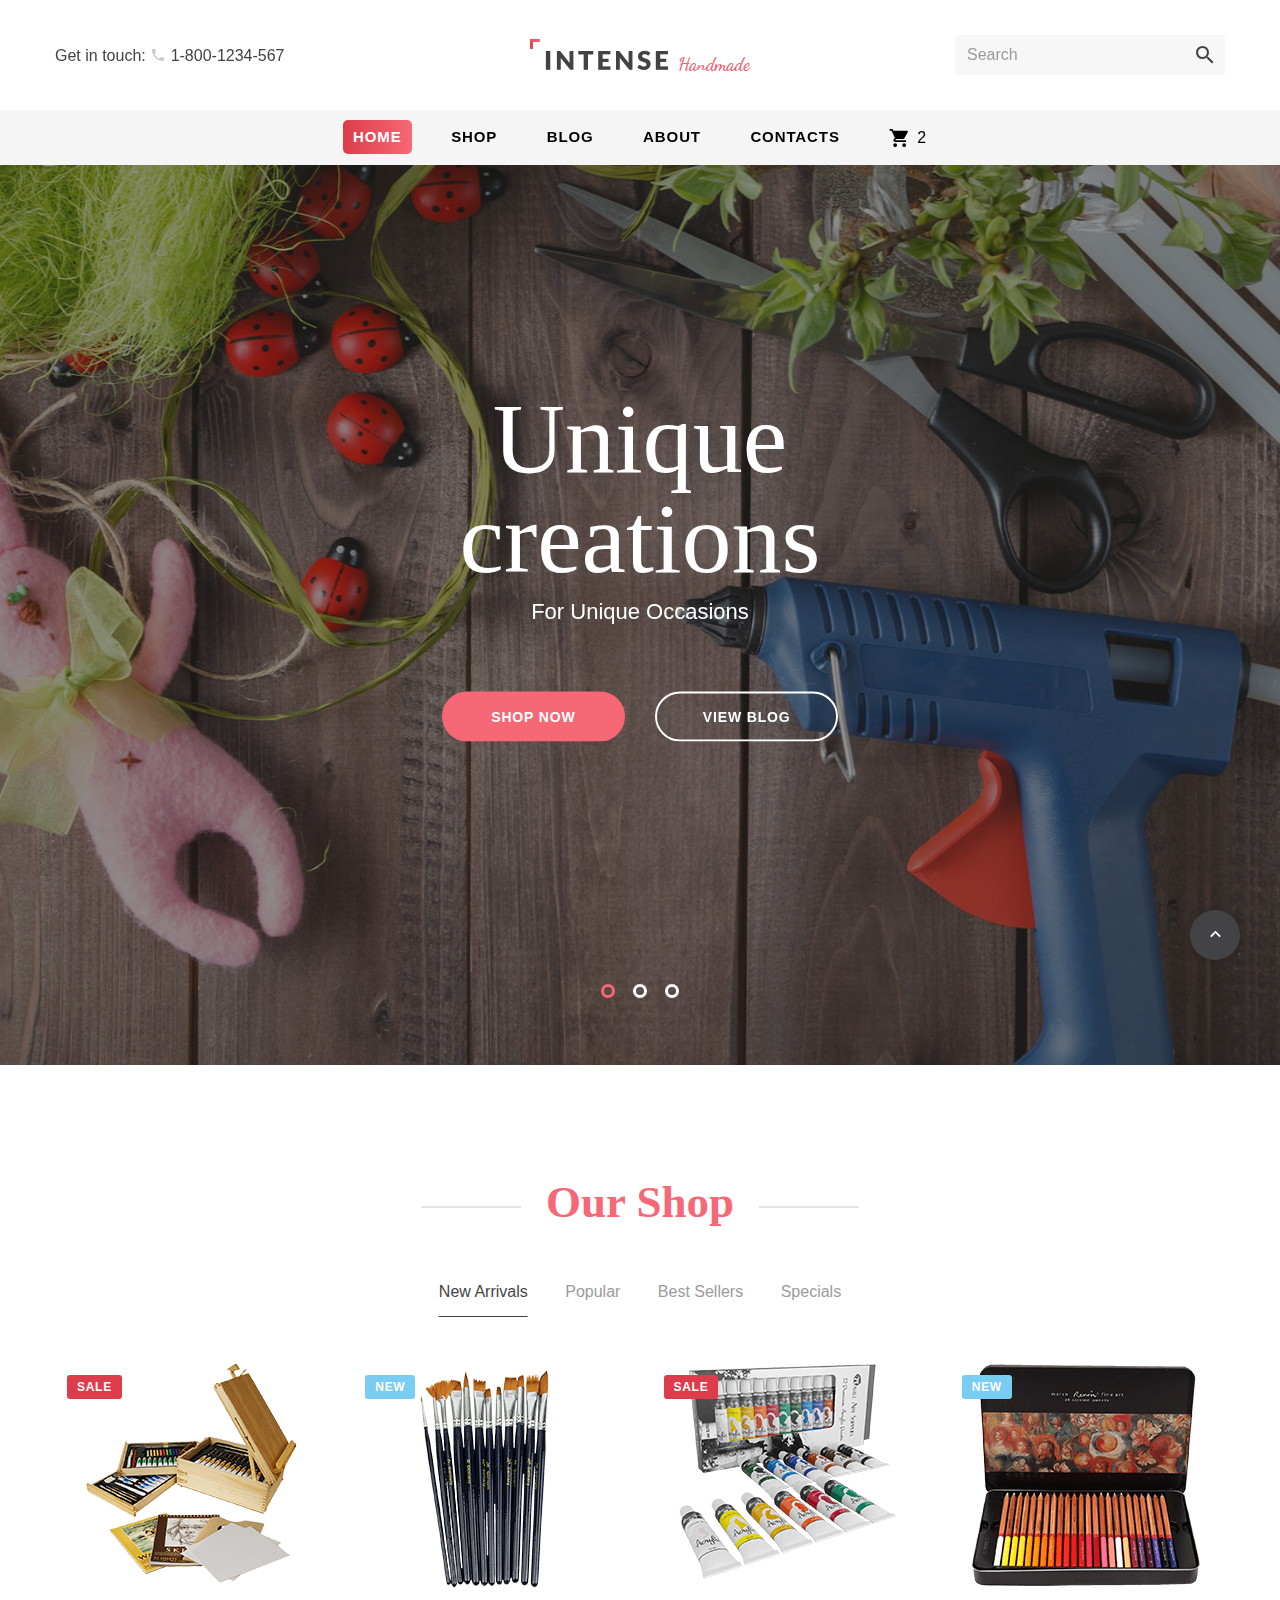
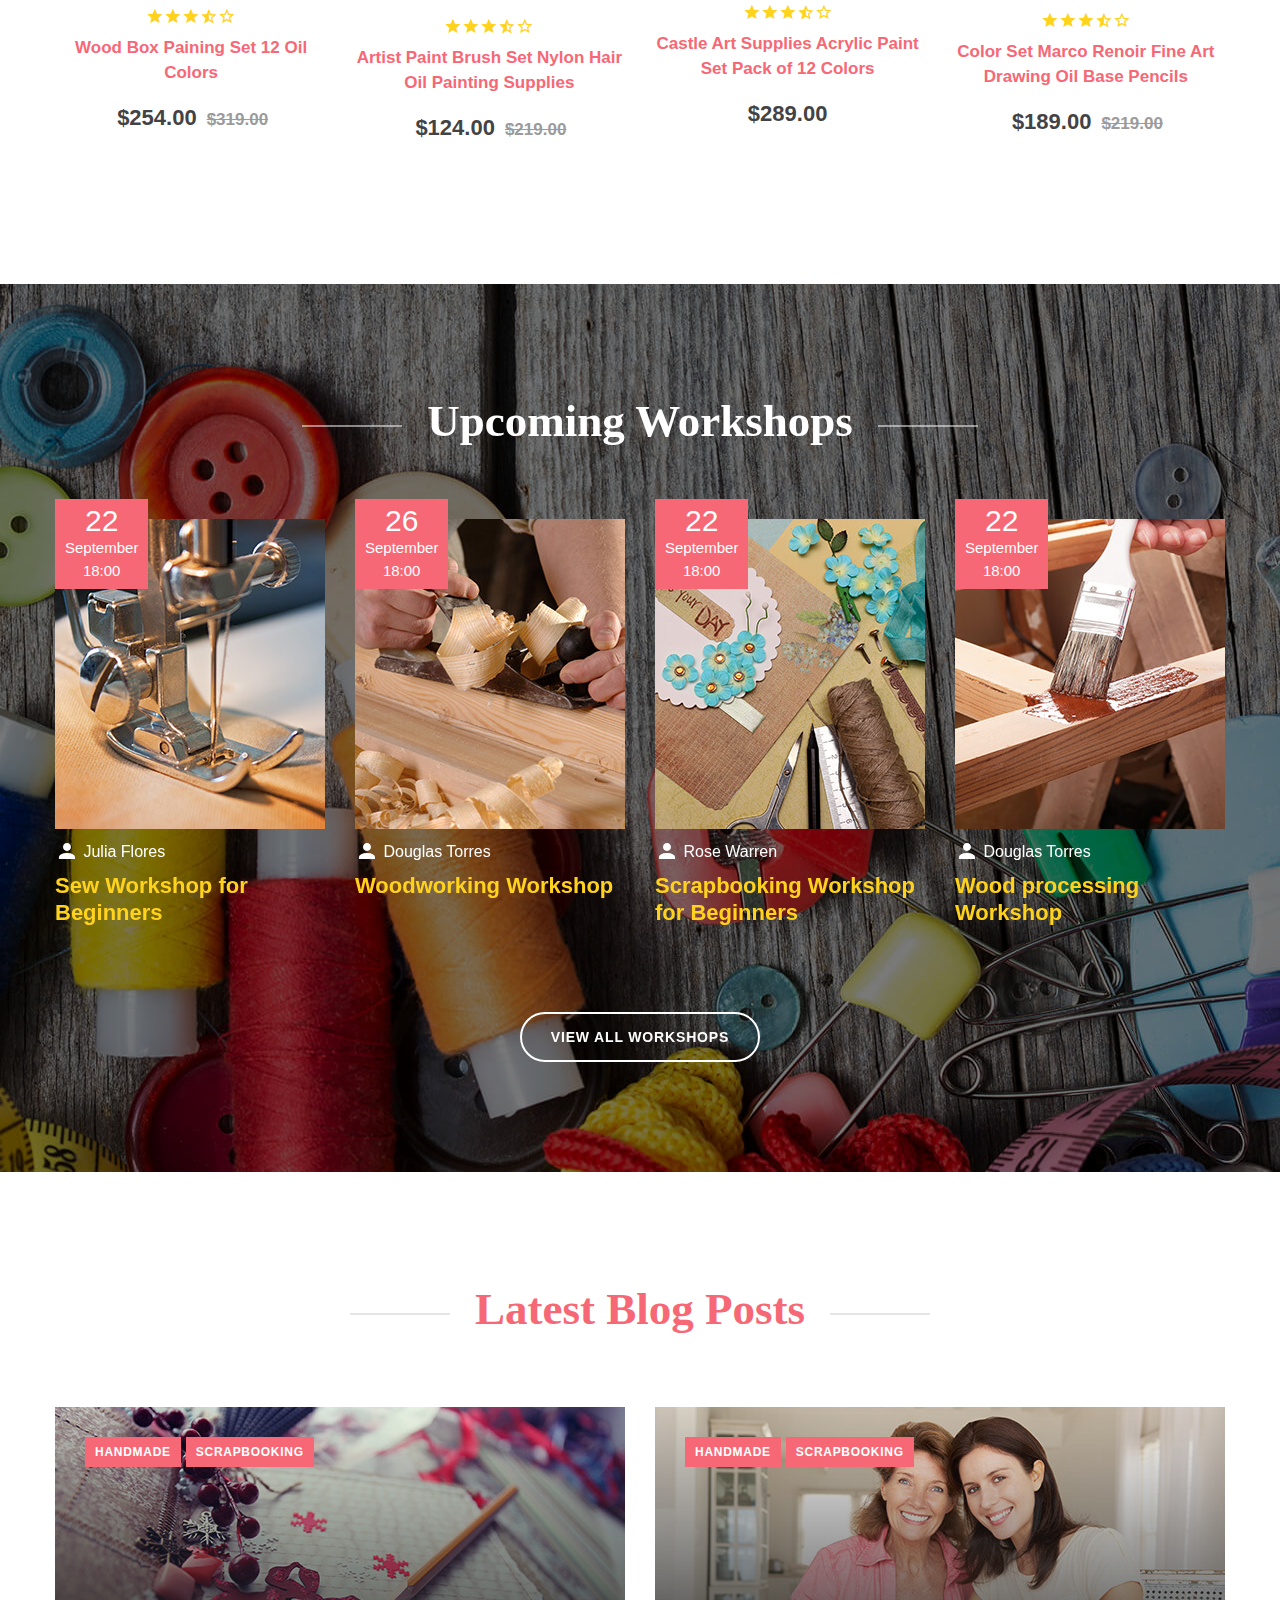
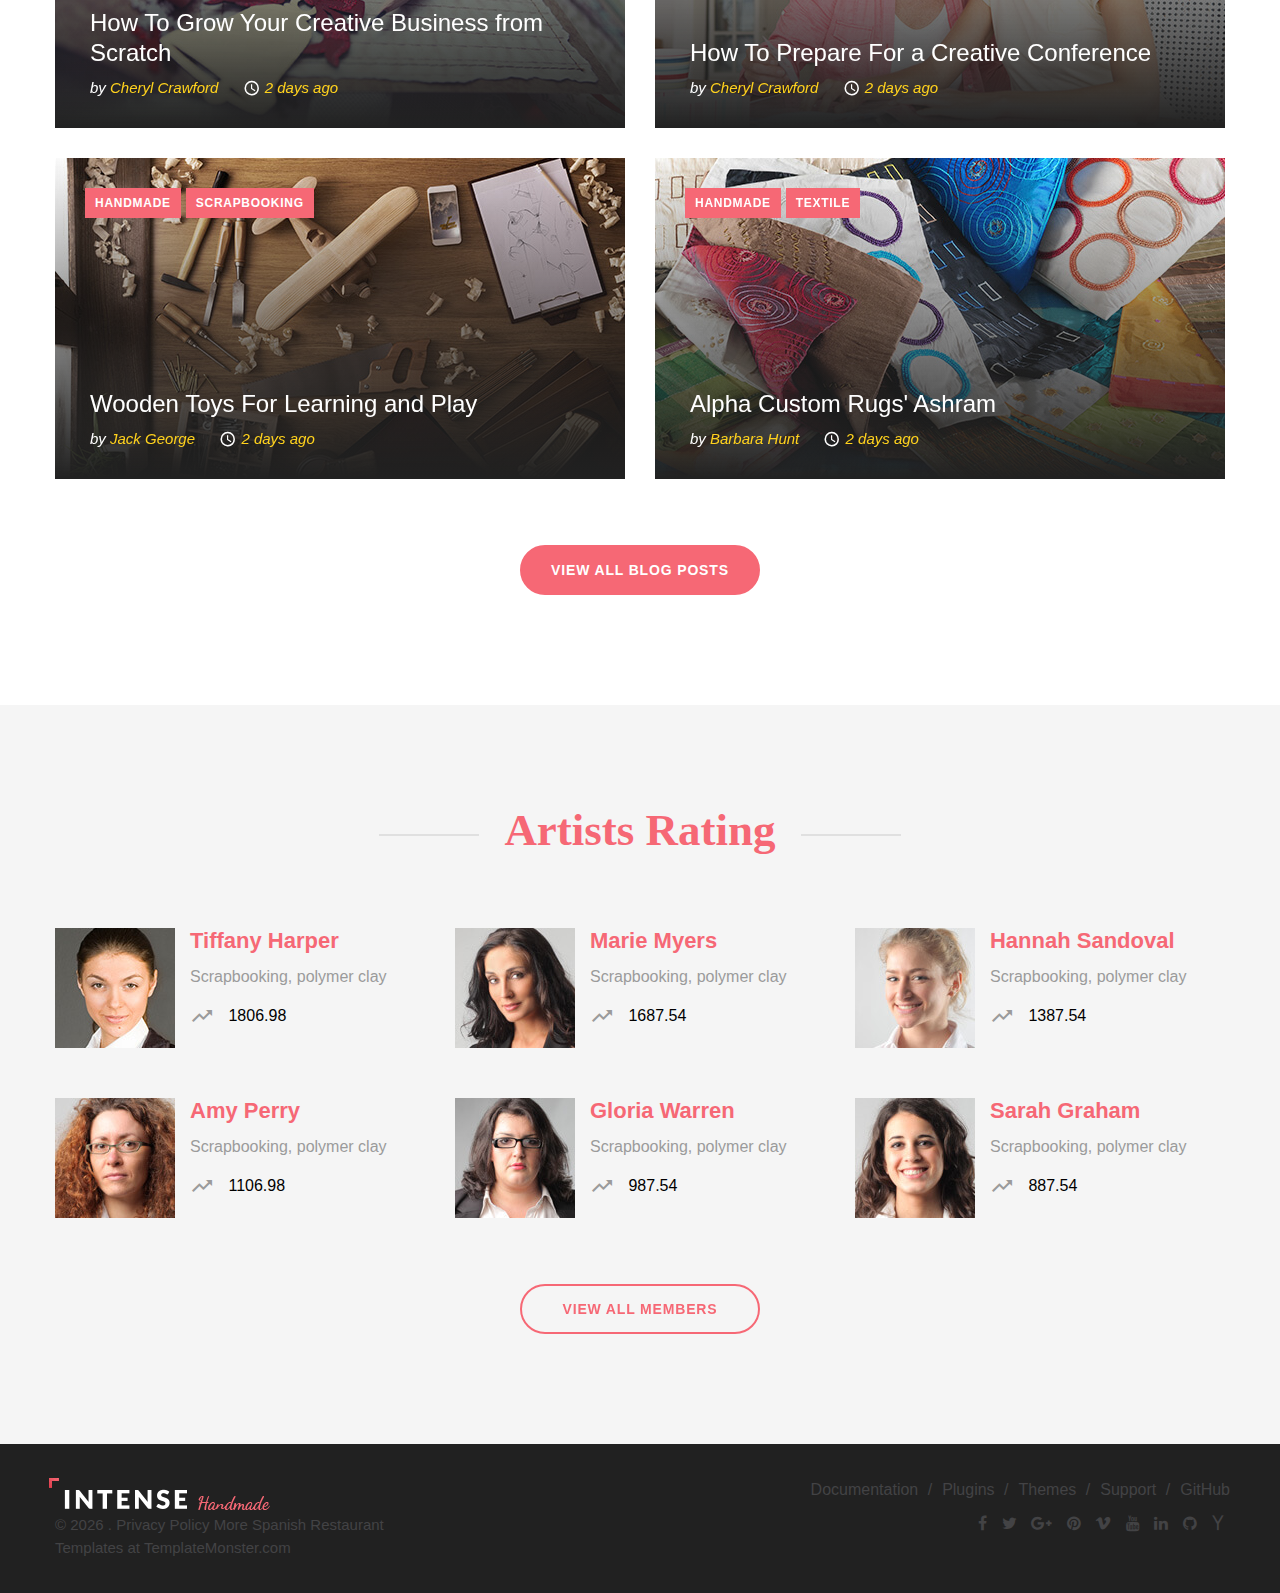
==== commit 98826160: "Add launch extension." ====
--- a/sandbox/public/ecommerce/index.html
+++ b/sandbox/public/ecommerce/index.html
@@ -8,6 +8,14 @@
     <meta
       name="viewport"
       content="width=device-width, height=device-height, initial-scale=1.0, maximum-scale=1.0, user-scalable=0"
+    />
+    <meta
+      http-equiv="Content-Security-Policy"
+      content="default-src 'self' *.demdex.net;
+          script-src 'self' 'unsafe-inline' assets.adobedtm.com cdn.tt.omtrdc.net;
+          style-src 'self' 'unsafe-inline' cdn.tt.omtrdc.net;
+          img-src * data:;
+          connect-src 'self' *.localalloy.com *.alloyio.com ws://localhost:3000 http://localhost:8080 unifiedjslab.tt.omtrdc.net *.demdex.net *.adobedc.net https://edgegateway.azurewebsites.net konductor-qe.apps-exp-edge-npe-va6.experience-edge.adobeinternal.net"
     />
     <meta http-equiv="X-UA-Compatible" content="IE=Edge" />
     <meta name="keywords" content="Intense web design multipurpose template" />
@@ -36,6 +44,11 @@
       </div>
       <script src="js/html5shiv.min.js"></script>
     <![endif]-->
+    <!-- Using Unified JS LAB, property alloyio.com -->
+    <script
+      src="//assets.adobedtm.com/1281f6ff0c59/c2b711dc1596/launch-c80198ec8c6d-development.js"
+      async
+    ></script>
   </head>
   <body>
     <!-- Page-->
